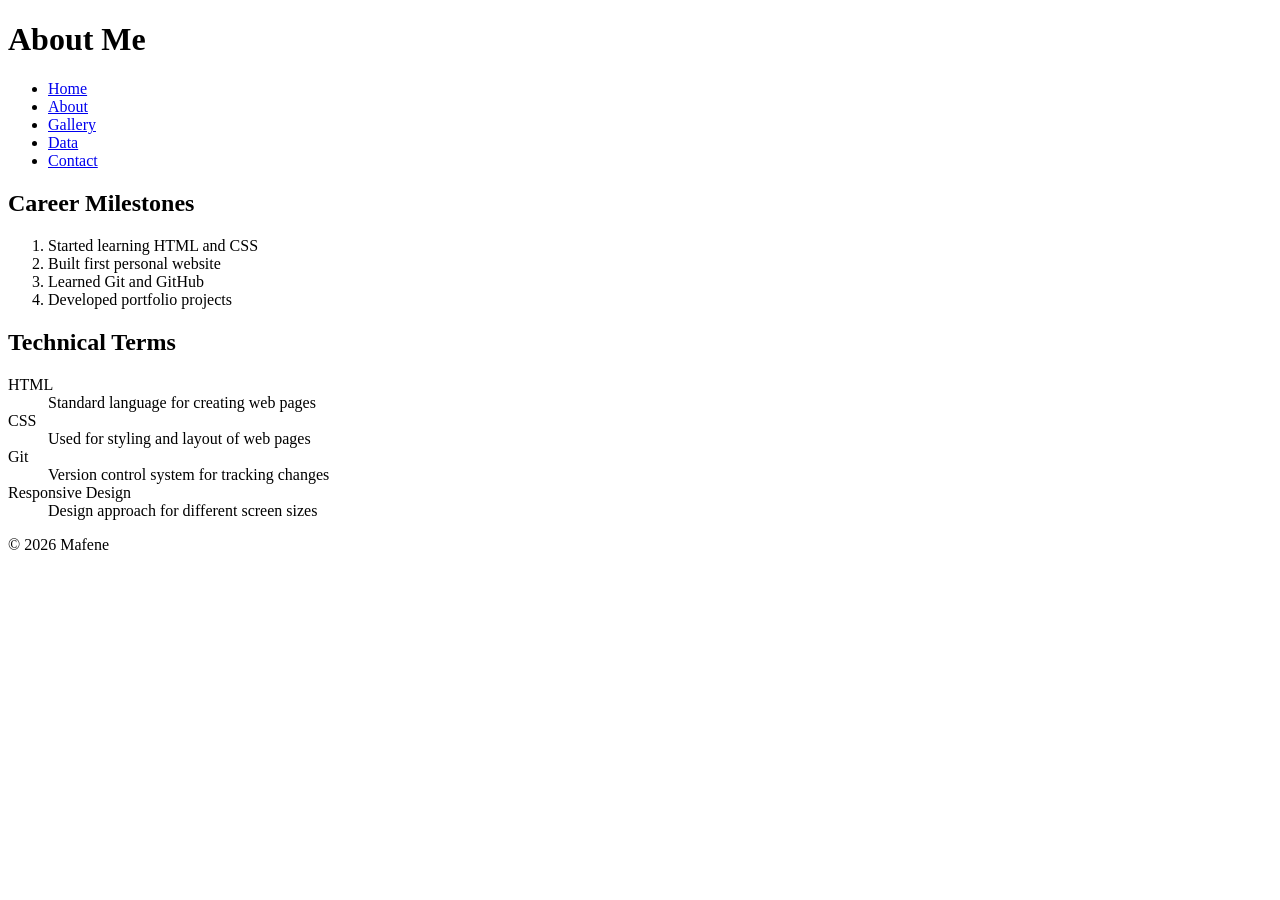
==== about.html @ 8bee3d69 "First commit" ====
<!DOCTYPE html>
<html lang="en">
<head>
    <meta charset="UTF-8">
    <meta name="viewport" content="width=device-width, initial-scale=1.0">
    <title>About | Mafene Portfolio</title>
</head>
<body>

    <header>
        <h1>About Me</h1>
        <nav>
            <ul>
                <li><a href="index.html">Home</a></li>
                <li><a href="about.html">About</a></li>
                <li><a href="gallery.html">Gallery</a></li>
                <li><a href="data.html">Data</a></li>
                <li><a href="contact.html">Contact</a></li>
            </ul>
        </nav>
    </header>

    <main>
        <section>
            <h2>Career Milestones</h2>
            <!-- Ordered List -->
            <ol>
                <li>Started learning HTML and CSS</li>
                <li>Built first personal website</li>
                <li>Learned Git and GitHub</li>
                <li>Developed portfolio projects</li>
            </ol>
        </section>

        <section>
            <h2>Technical Terms</h2>
            <!-- Description List -->
            <dl>
                <dt>HTML</dt>
                <dd>Standard language for creating web pages</dd>

                <dt>CSS</dt>
                <dd>Used for styling and layout of web pages</dd>

                <dt>Git</dt>
                <dd>Version control system for tracking changes</dd>

                <dt>Responsive Design</dt>
                <dd>Design approach for different screen sizes</dd>
            </dl>
        </section>
    </main>

    <footer>
        <p>&copy; 2026 Mafene</p>
    </footer>

</body>
</html>
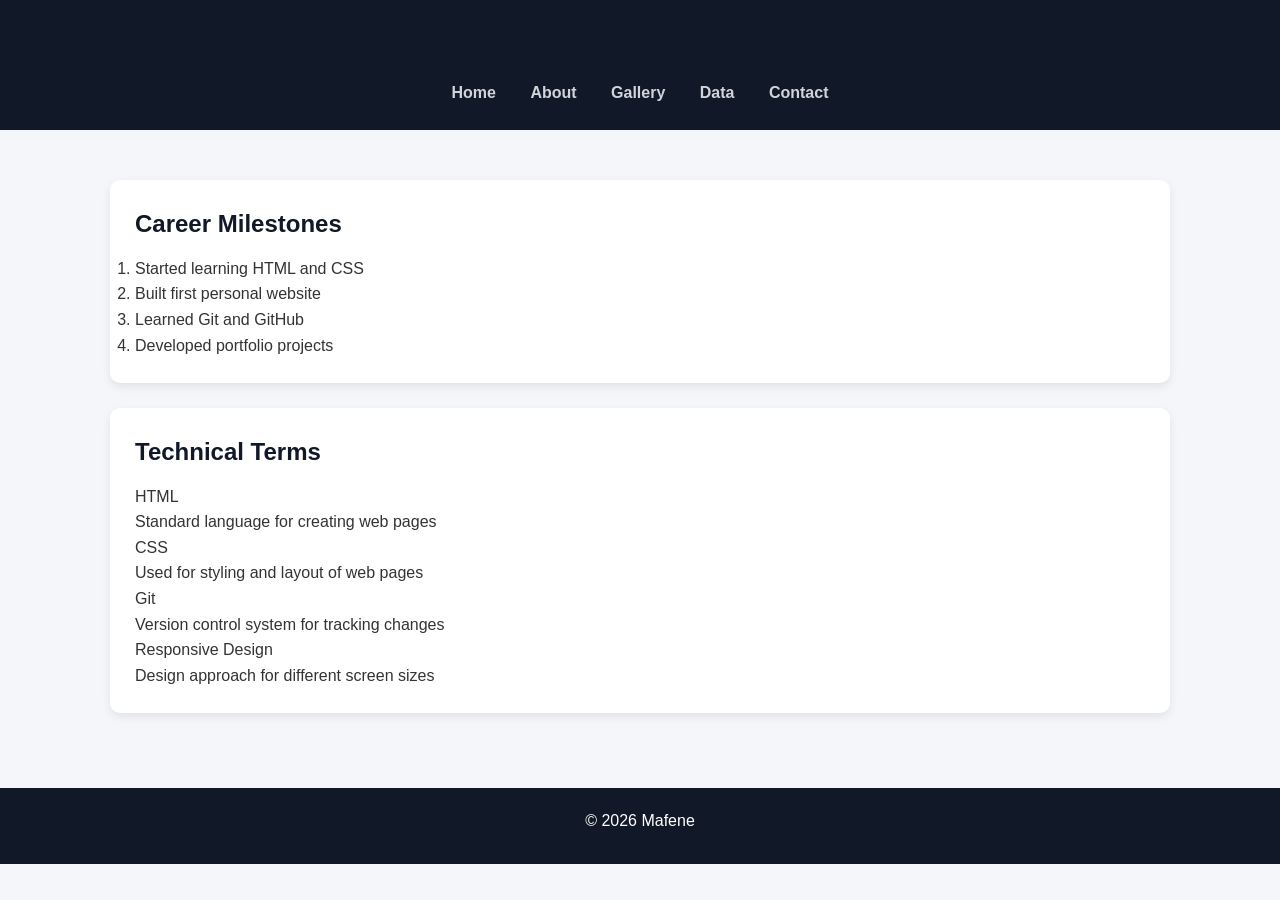
==== commit 25e7e18c: "Update" ====
--- a/about.html
+++ b/about.html
@@ -4,6 +4,7 @@
     <meta charset="UTF-8">
     <meta name="viewport" content="width=device-width, initial-scale=1.0">
     <title>About | Mafene Portfolio</title>
+    <link rel="stylesheet" href="style.css">
 </head>
 <body>
 
--- a/style.css
+++ b/style.css
@@ -0,0 +1,229 @@
+/* =========================
+   RESET & BASE STYLES
+========================= */
+* {
+    margin: 0;
+    padding: 0;
+    box-sizing: border-box;
+}
+
+body {
+    font-family: "Segoe UI", Arial, sans-serif;
+    line-height: 1.6;
+    background: #f4f6f9;
+    color: #333;
+}
+
+/* =========================
+   HEADER
+========================= */
+header {
+    background: #111827;
+    color: #fff;
+    padding: 25px 20px;
+    text-align: center;
+}
+
+header h1 {
+    margin-bottom: 10px;
+    font-size: 28px;
+}
+
+/* =========================
+   NAVIGATION
+========================= */
+nav ul {
+    list-style: none;
+}
+
+nav ul li {
+    display: inline-block;
+    margin: 0 15px;
+}
+
+nav a {
+    color: #d1d5db;
+    text-decoration: none;
+    font-weight: 600;
+    transition: 0.3s ease;
+}
+
+nav a:hover {
+    color: #60a5fa;
+}
+
+nav a.active {
+    color: #60a5fa;
+    border-bottom: 2px solid #60a5fa;
+    padding-bottom: 3px;
+}
+
+/* =========================
+   MAIN LAYOUT
+========================= */
+main {
+    max-width: 1100px;
+    margin: 30px auto;
+    padding: 20px;
+}
+
+/* =========================
+   CONTENT CARDS
+========================= */
+section, article, aside {
+    background: #ffffff;
+    padding: 25px;
+    margin-bottom: 25px;
+    border-radius: 10px;
+    box-shadow: 0 4px 10px rgba(0,0,0,0.08);
+    transition: transform 0.2s ease;
+}
+
+section:hover, article:hover, aside:hover {
+    transform: translateY(-3px);
+}
+
+/* =========================
+   TYPOGRAPHY
+========================= */
+h1, h2, h3 {
+    margin-bottom: 12px;
+    color: #111827;
+}
+
+p {
+    margin-bottom: 10px;
+}
+
+/* =========================
+   GALLERY
+========================= */
+figure {
+    margin-bottom: 25px;
+    text-align: center;
+}
+
+img {
+    max-width: 100%;
+    height: auto;
+    border-radius: 10px;
+}
+
+figcaption {
+    margin-top: 8px;
+    font-style: italic;
+    color: #555;
+}
+
+/* =========================
+   VIDEO
+========================= */
+video {
+    display: block;
+    margin: 20px auto;
+    max-width: 100%;
+    border-radius: 10px;
+}
+
+/* =========================
+   TABLE STYLING
+========================= */
+table {
+    width: 100%;
+    border-collapse: collapse;
+    margin-top: 15px;
+}
+
+thead {
+    background: #1f2937;
+    color: white;
+}
+
+th, td {
+    padding: 12px;
+    border-bottom: 1px solid #ddd;
+}
+
+tbody tr:nth-child(even) {
+    background: #f9fafb;
+}
+
+tbody tr:hover {
+    background: #eef2ff;
+}
+
+tfoot {
+    background: #e5e7eb;
+    font-style: italic;
+}
+
+/* =========================
+   FORM
+========================= */
+form {
+    max-width: 600px;
+}
+
+label {
+    font-weight: 600;
+}
+
+input, textarea {
+    width: 100%;
+    padding: 10px;
+    margin-top: 6px;
+    margin-bottom: 15px;
+    border: 1px solid #ccc;
+    border-radius: 6px;
+    transition: border 0.3s ease;
+}
+
+input:focus, textarea:focus {
+    border-color: #2563eb;
+    outline: none;
+}
+
+/* Button */
+button {
+    background: #2563eb;
+    color: white;
+    padding: 12px 18px;
+    border: none;
+    border-radius: 6px;
+    cursor: pointer;
+    font-size: 15px;
+    transition: 0.3s ease;
+}
+
+button:hover {
+    background: #1e40af;
+}
+
+/* =========================
+   FOOTER
+========================= */
+footer {
+    text-align: center;
+    padding: 20px;
+    background: #111827;
+    color: white;
+    margin-top: 30px;
+}
+
+/* =========================
+   RESPONSIVE DESIGN
+========================= */
+@media (max-width: 768px) {
+    nav ul li {
+        display: block;
+        margin: 10px 0;
+    }
+
+    main {
+        padding: 15px;
+    }
+
+    section, article, aside {
+        padding: 20px;
+    }
+}
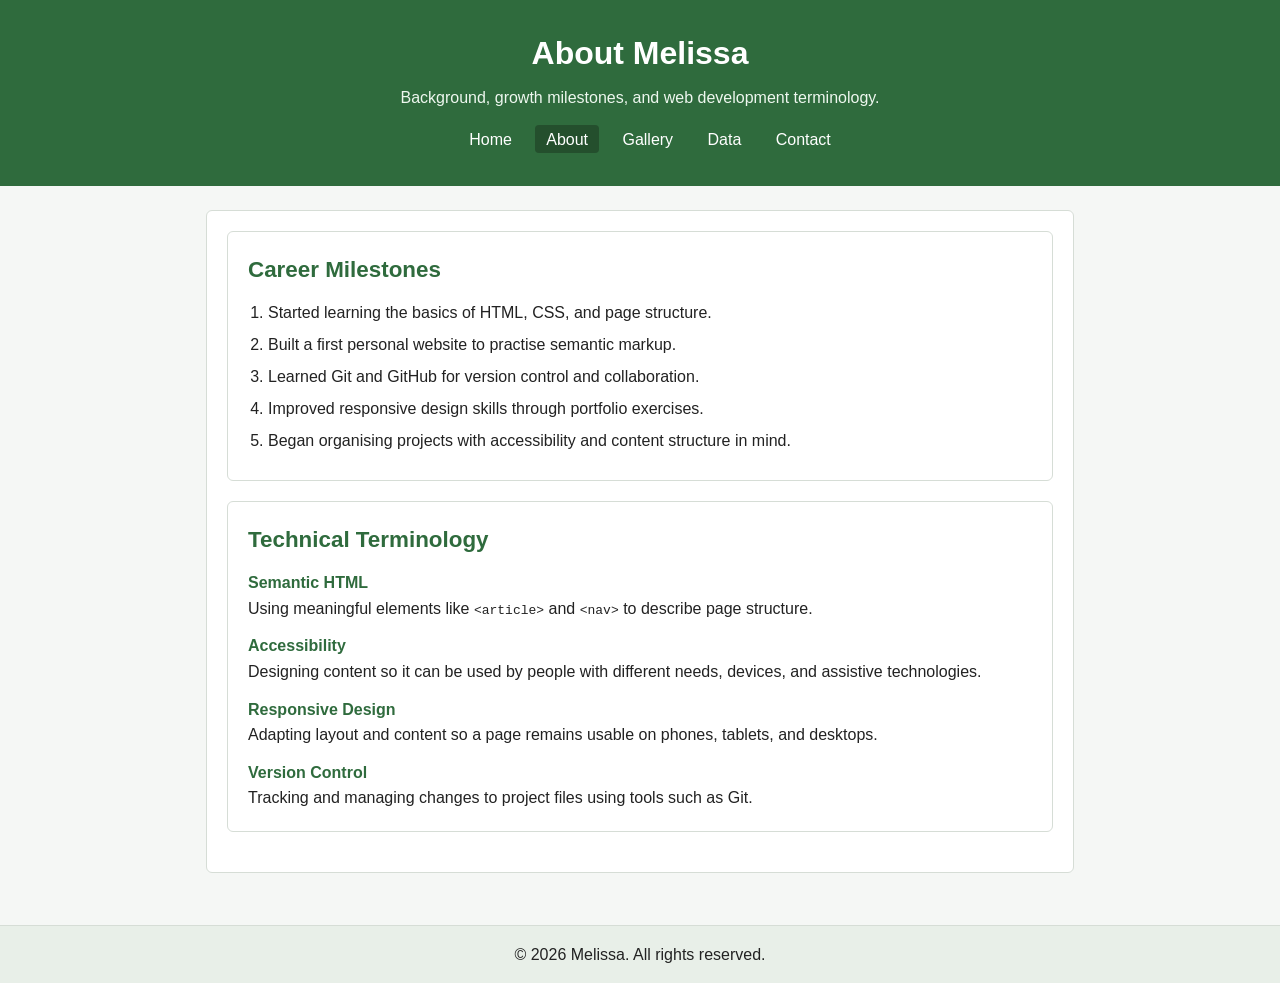
==== commit 6063e180: "Update" ====
--- a/about.html
+++ b/about.html
@@ -3,17 +3,19 @@
 <head>
     <meta charset="UTF-8">
     <meta name="viewport" content="width=device-width, initial-scale=1.0">
-    <title>About | Mafene Portfolio</title>
+    <meta name="description" content="Biography page describing Melissa's career milestones and technical terminology.">
+    <title>About | Melissa Portfolio</title>
     <link rel="stylesheet" href="style.css">
 </head>
 <body>
-
-    <header>
-        <h1>About Me</h1>
-        <nav>
-            <ul>
+    <!-- Consistent navigation helps users move through the five-page portfolio easily. -->
+    <header class="site-header">
+        <h1>About Melissa</h1>
+        <p class="tagline">Background, growth milestones, and web development terminology.</p>
+        <nav aria-label="Primary navigation">
+            <ul class="nav-list">
                 <li><a href="index.html">Home</a></li>
-                <li><a href="about.html">About</a></li>
+                <li><a class="active" href="about.html" aria-current="page">About</a></li>
                 <li><a href="gallery.html">Gallery</a></li>
                 <li><a href="data.html">Data</a></li>
                 <li><a href="contact.html">Contact</a></li>
@@ -21,40 +23,42 @@
         </nav>
     </header>
 
-    <main>
-        <section>
-            <h2>Career Milestones</h2>
-            <!-- Ordered List -->
-            <ol>
-                <li>Started learning HTML and CSS</li>
-                <li>Built first personal website</li>
-                <li>Learned Git and GitHub</li>
-                <li>Developed portfolio projects</li>
-            </ol>
-        </section>
+    <main class="page-shell">
+        <article>
+            <!-- Ordered list is used because the milestones are best understood in sequence. -->
+            <section>
+                <h2>Career Milestones</h2>
+                <ol>
+                    <li>Started learning the basics of HTML, CSS, and page structure.</li>
+                    <li>Built a first personal website to practise semantic markup.</li>
+                    <li>Learned Git and GitHub for version control and collaboration.</li>
+                    <li>Improved responsive design skills through portfolio exercises.</li>
+                    <li>Began organising projects with accessibility and content structure in mind.</li>
+                </ol>
+            </section>
 
-        <section>
-            <h2>Technical Terms</h2>
-            <!-- Description List -->
-            <dl>
-                <dt>HTML</dt>
-                <dd>Standard language for creating web pages</dd>
+            <!-- Description list pairs each technical term with a concise explanation for clarity. -->
+            <section>
+                <h2>Technical Terminology</h2>
+                <dl>
+                    <dt>Semantic HTML</dt>
+                    <dd>Using meaningful elements like <code>&lt;article&gt;</code> and <code>&lt;nav&gt;</code> to describe page structure.</dd>
 
-                <dt>CSS</dt>
-                <dd>Used for styling and layout of web pages</dd>
+                    <dt>Accessibility</dt>
+                    <dd>Designing content so it can be used by people with different needs, devices, and assistive technologies.</dd>
 
-                <dt>Git</dt>
-                <dd>Version control system for tracking changes</dd>
+                    <dt>Responsive Design</dt>
+                    <dd>Adapting layout and content so a page remains usable on phones, tablets, and desktops.</dd>
 
-                <dt>Responsive Design</dt>
-                <dd>Design approach for different screen sizes</dd>
-            </dl>
-        </section>
+                    <dt>Version Control</dt>
+                    <dd>Tracking and managing changes to project files using tools such as Git.</dd>
+                </dl>
+            </section>
+        </article>
     </main>
 
-    <footer>
-        <p>&copy; 2026 Mafene</p>
+    <footer class="site-footer">
+        <p>&copy; 2026 Melissa. All rights reserved.</p>
     </footer>
-
 </body>
-</html>+</html>
--- a/style.css
+++ b/style.css
@@ -1,229 +1,231 @@
-/* =========================
-   RESET & BASE STYLES
-========================= */
 * {
+    box-sizing: border-box;
     margin: 0;
     padding: 0;
-    box-sizing: border-box;
+}
+
+:root {
+    --primary: #2f6b3d;
+    --primary-dark: #244f2d;
+    --background: #f5f7f5;
+    --surface: #ffffff;
+    --border: #d6ddd6;
+    --text: #222222;
+    --muted: #5b665d;
 }
 
 body {
-    font-family: "Segoe UI", Arial, sans-serif;
+    background-color: var(--background);
+    color: var(--text);
+    font-family: Arial, sans-serif;
     line-height: 1.6;
-    background: #f4f6f9;
-    color: #333;
-}
-
-/* =========================
-   HEADER
-========================= */
-header {
-    background: #111827;
-    color: #fff;
-    padding: 25px 20px;
+}
+
+.site-header {
+    background-color: var(--primary);
+    color: #ffffff;
+    padding: 1.75rem 1rem;
     text-align: center;
 }
 
-header h1 {
-    margin-bottom: 10px;
-    font-size: 28px;
-}
-
-/* =========================
-   NAVIGATION
-========================= */
-nav ul {
+.site-header h1 {
+    font-size: 2rem;
+    margin-bottom: 0.35rem;
+}
+
+.tagline {
+    color: #eef7ef;
+    margin-bottom: 1rem;
+}
+
+.nav-list {
+    display: flex;
+    flex-wrap: wrap;
+    gap: 0.75rem;
+    justify-content: center;
     list-style: none;
 }
 
-nav ul li {
-    display: inline-block;
-    margin: 0 15px;
-}
-
-nav a {
-    color: #d1d5db;
+.nav-list a {
+    color: #ffffff;
+    padding: 0.35rem 0.7rem;
     text-decoration: none;
-    font-weight: 600;
-    transition: 0.3s ease;
-}
-
-nav a:hover {
-    color: #60a5fa;
-}
-
-nav a.active {
-    color: #60a5fa;
-    border-bottom: 2px solid #60a5fa;
-    padding-bottom: 3px;
-}
-
-/* =========================
-   MAIN LAYOUT
-========================= */
-main {
-    max-width: 1100px;
-    margin: 30px auto;
-    padding: 20px;
-}
-
-/* =========================
-   CONTENT CARDS
-========================= */
-section, article, aside {
-    background: #ffffff;
-    padding: 25px;
-    margin-bottom: 25px;
-    border-radius: 10px;
-    box-shadow: 0 4px 10px rgba(0,0,0,0.08);
-    transition: transform 0.2s ease;
-}
-
-section:hover, article:hover, aside:hover {
-    transform: translateY(-3px);
-}
-
-/* =========================
-   TYPOGRAPHY
-========================= */
-h1, h2, h3 {
-    margin-bottom: 12px;
-    color: #111827;
-}
-
-p {
-    margin-bottom: 10px;
-}
-
-/* =========================
-   GALLERY
-========================= */
+}
+
+.nav-list a:hover,
+.nav-list a:focus-visible,
+.nav-list a.active {
+    background-color: var(--primary-dark);
+    border-radius: 4px;
+    outline: none;
+}
+
+.page-shell {
+    margin: 0 auto;
+    max-width: 900px;
+    padding: 1.5rem 1rem 2rem;
+}
+
+section,
+article,
+aside {
+    background-color: var(--surface);
+    border: 1px solid var(--border);
+    border-radius: 6px;
+    margin-bottom: 1.25rem;
+    padding: 1.25rem;
+}
+
+h2 {
+    color: var(--primary);
+    font-size: 1.4rem;
+    margin-bottom: 0.75rem;
+}
+
+h3 {
+    color: var(--primary);
+    margin-bottom: 0.6rem;
+}
+
+p,
+li,
+dd,
+td,
+th,
+label {
+    color: var(--text);
+}
+
+ul,
+ol {
+    margin-left: 1.25rem;
+}
+
+li {
+    margin-bottom: 0.4rem;
+}
+
+dt {
+    color: var(--primary);
+    font-weight: bold;
+    margin-top: 0.75rem;
+}
+
+dd {
+    margin-left: 0;
+}
+
 figure {
-    margin-bottom: 25px;
+    margin-top: 1rem;
+}
+
+img,
+object,
+video {
+    border: 1px solid var(--border);
+    display: block;
+    height: auto;
+    max-width: 100%;
+}
+
+figcaption {
+    color: var(--muted);
+    font-size: 0.95rem;
+    margin-top: 0.5rem;
+}
+
+table {
+    border-collapse: collapse;
+    margin-top: 1rem;
+    width: 100%;
+}
+
+caption {
+    color: var(--muted);
+    margin-bottom: 0.6rem;
+    text-align: left;
+}
+
+th,
+td {
+    border: 1px solid var(--border);
+    padding: 0.75rem;
+    text-align: left;
+}
+
+thead th {
+    background-color: #e8efe8;
+}
+
+tfoot td {
+    background-color: #f1f4f1;
+    font-weight: bold;
+}
+
+form {
+    margin-top: 1rem;
+}
+
+label {
+    display: block;
+    font-weight: bold;
+    margin-bottom: 0.35rem;
+}
+
+input,
+textarea,
+button {
+    font: inherit;
+}
+
+input,
+textarea {
+    border: 1px solid var(--border);
+    border-radius: 4px;
+    margin-bottom: 1rem;
+    padding: 0.7rem;
+    width: 100%;
+}
+
+input:focus,
+textarea:focus {
+    border-color: var(--primary);
+    outline: 2px solid #dcebdd;
+}
+
+button {
+    background-color: var(--primary);
+    border: none;
+    border-radius: 4px;
+    color: #ffffff;
+    cursor: pointer;
+    padding: 0.7rem 1rem;
+}
+
+button:hover,
+button:focus-visible {
+    background-color: var(--primary-dark);
+    outline: none;
+}
+
+.site-footer {
+    background-color: #e8efe8;
+    border-top: 1px solid var(--border);
+    padding: 1rem;
     text-align: center;
 }
 
-img {
-    max-width: 100%;
-    height: auto;
-    border-radius: 10px;
-}
-
-figcaption {
-    margin-top: 8px;
-    font-style: italic;
-    color: #555;
-}
-
-/* =========================
-   VIDEO
-========================= */
-video {
-    display: block;
-    margin: 20px auto;
-    max-width: 100%;
-    border-radius: 10px;
-}
-
-/* =========================
-   TABLE STYLING
-========================= */
-table {
-    width: 100%;
-    border-collapse: collapse;
-    margin-top: 15px;
-}
-
-thead {
-    background: #1f2937;
-    color: white;
-}
-
-th, td {
-    padding: 12px;
-    border-bottom: 1px solid #ddd;
-}
-
-tbody tr:nth-child(even) {
-    background: #f9fafb;
-}
-
-tbody tr:hover {
-    background: #eef2ff;
-}
-
-tfoot {
-    background: #e5e7eb;
-    font-style: italic;
-}
-
-/* =========================
-   FORM
-========================= */
-form {
-    max-width: 600px;
-}
-
-label {
-    font-weight: 600;
-}
-
-input, textarea {
-    width: 100%;
-    padding: 10px;
-    margin-top: 6px;
-    margin-bottom: 15px;
-    border: 1px solid #ccc;
-    border-radius: 6px;
-    transition: border 0.3s ease;
-}
-
-input:focus, textarea:focus {
-    border-color: #2563eb;
-    outline: none;
-}
-
-/* Button */
-button {
-    background: #2563eb;
-    color: white;
-    padding: 12px 18px;
-    border: none;
-    border-radius: 6px;
-    cursor: pointer;
-    font-size: 15px;
-    transition: 0.3s ease;
-}
-
-button:hover {
-    background: #1e40af;
-}
-
-/* =========================
-   FOOTER
-========================= */
-footer {
-    text-align: center;
-    padding: 20px;
-    background: #111827;
-    color: white;
-    margin-top: 30px;
-}
-
-/* =========================
-   RESPONSIVE DESIGN
-========================= */
-@media (max-width: 768px) {
-    nav ul li {
-        display: block;
-        margin: 10px 0;
+@media (max-width: 700px) {
+    .site-header h1 {
+        font-size: 1.7rem;
     }
 
-    main {
-        padding: 15px;
+    .nav-list {
+        flex-direction: column;
+        gap: 0.4rem;
     }
 
-    section, article, aside {
-        padding: 20px;
+    .page-shell {
+        padding-top: 1rem;
     }
-}+}
